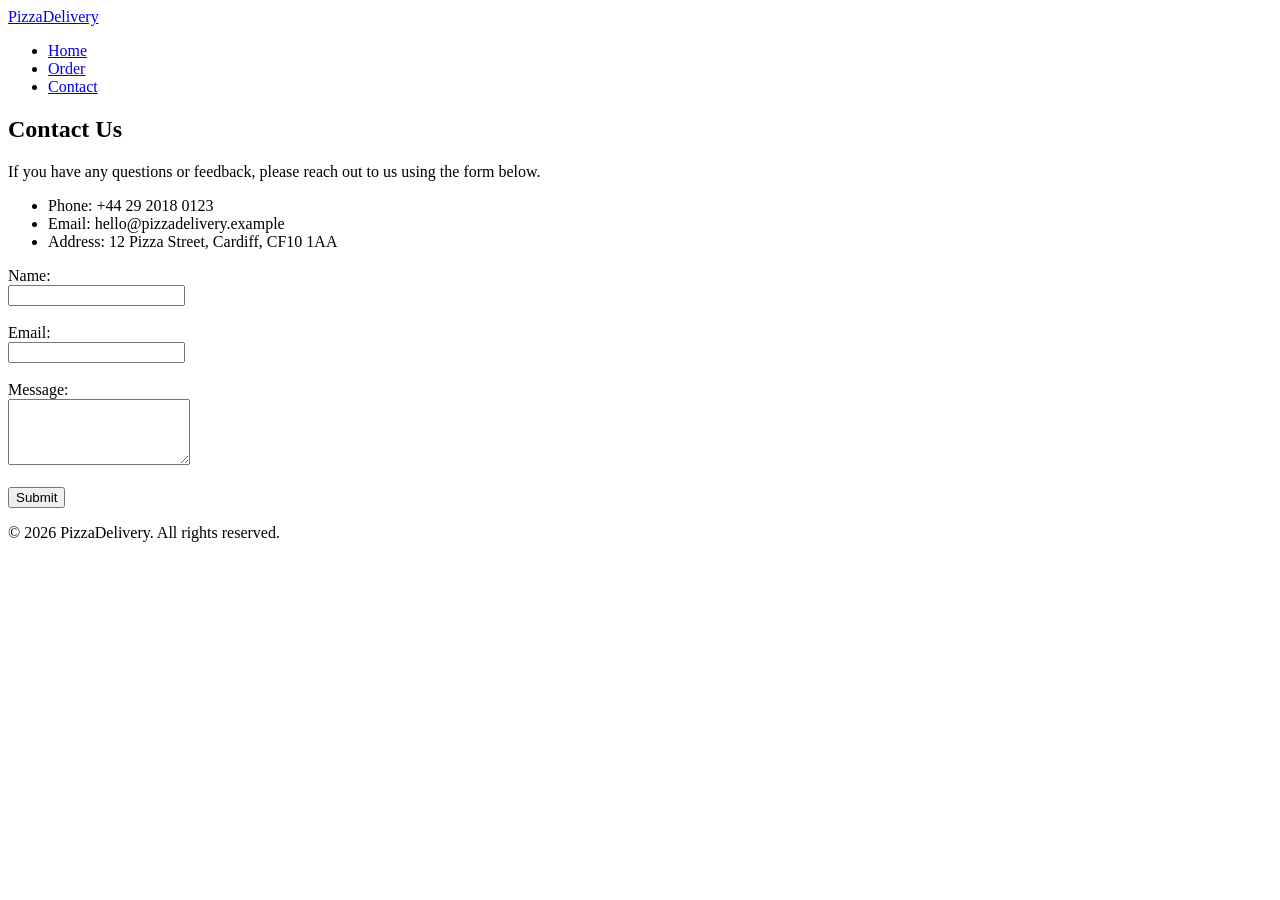
==== contact.html @ 274f7926 "Initial commit" ====
<!DOCTYPE HTML>
<html lang="en">
    <head>
        <meta charset="UTF-8">
        <meta name="viewport" content="width=device-width, initial-scale=1.0">
        <meta name="description" content="Pizza Delivery Service">
        <title>PizzaDelivery</title>
        <link rel="stylesheet" href="style.css">
    </head>
<body>
    <!--This is used to display the header and navigation bar for the website.-->
    <header class="site-header">
        <a class="logo" href="index.html">PizzaDelivery</a>
        <nav>
            <ul>
                <li id="home_link"><a href="index.html">Home</a></li>
                <li id="order_link"><a href="order.html">Order</a></li>
                <li><a href="contact.html">Contact</a></li>
            </ul>
        </nav>
    </header>

    <!--This is used to display the main content of the website.-->
    <main>
        <section>
            <header>
                <h1>Contact Us</h1>
            </header>

            <!--This is used to display the contact information.-->
            <p>If you have any questions or feedback, please reach out to us using the form below.</p>
            <section>
                <!-- CHANGED: <div> → <ul>, because <li> must be inside a list -->
                <ul class="card-list">
                    <li>Phone: +44 29 2018 0123</li>
                    <li>Email: hello@pizzadelivery.example</li>
                    <li>Address: 12 Pizza Street, Cardiff, CF10 1AA</li>
                </ul>
            </section>

            <!--This is used to display the form.-->
            <!-- CHANGED: added id, removed action and method -->
            <form id="contact-form">
                <label for="name">Name:</label><br>
                <input type="text" id="name" name="name" required><br><br>

                <label for="email">Email:</label><br>
                <input type="email" id="email" name="email" required><br><br>

                <!-- CHANGED: removed "optional" (fields without "required" are already optional) -->
                <label for="message">Message:</label><br>
                <textarea id="message" name="message" rows="4"></textarea><br><br>

                <button type="submit">Submit</button>
            </form>

            <!-- NEW: success message, hidden until the form is sent -->
            <p id="contact-success" class="contact-success" hidden></p>
        </section>
    </main> <!-- NEW: closes <main> -->

    <!--This is used to display the footer of the website.-->
    <footer class="footer">
        <p>&copy; 2026 PizzaDelivery. All rights reserved.</p>
    </footer>

    <!-- Connects to the JavaScript file of THIS page -->
    <script src="contact.js"></script>
</body>
</html>
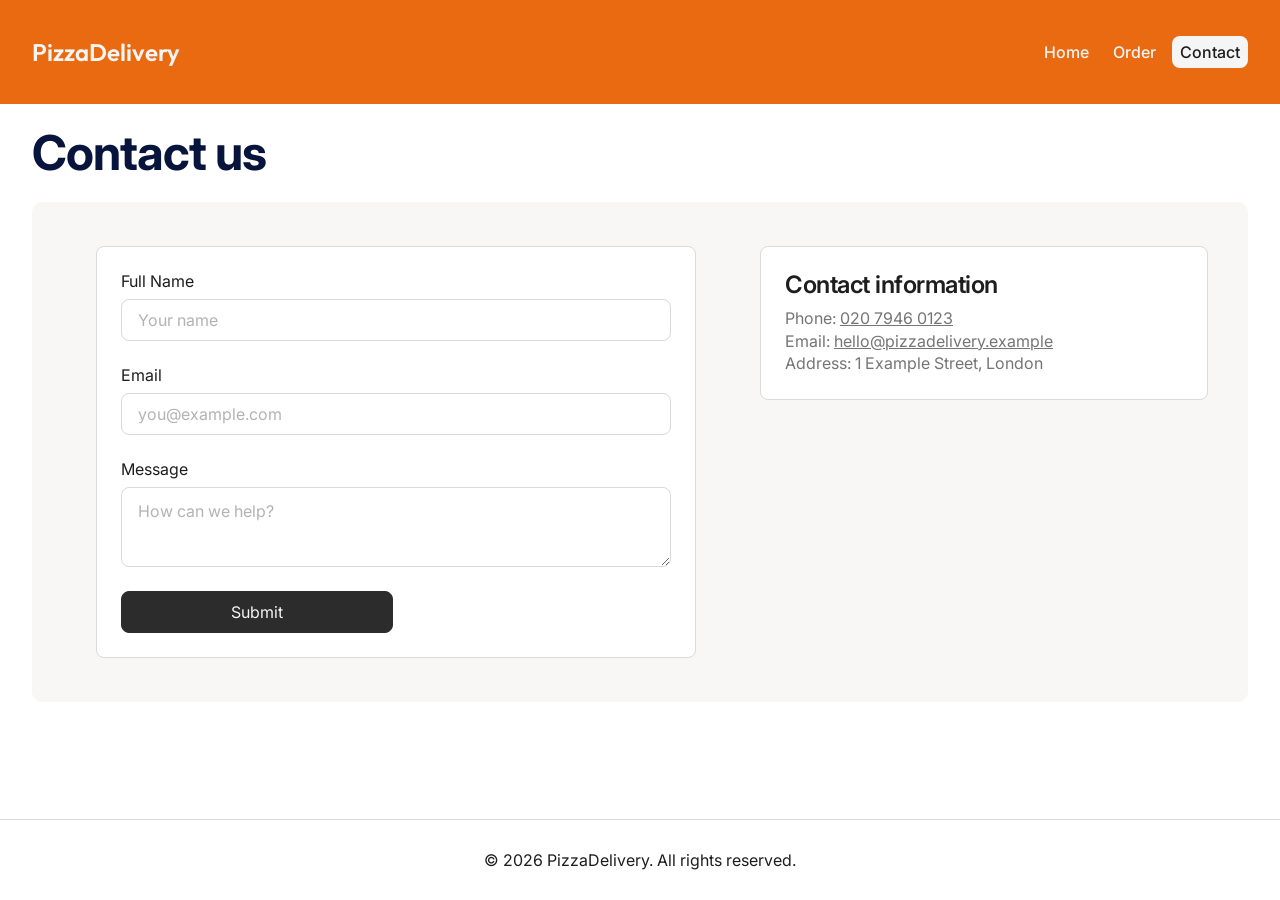
==== commit fdafa791: "Backup before assessment submission" ====
--- a/contact.html
+++ b/contact.html
@@ -3,68 +3,52 @@
     <head>
         <meta charset="UTF-8">
         <meta name="viewport" content="width=device-width, initial-scale=1.0">
-        <meta name="description" content="Pizza Delivery Service">
-        <title>PizzaDelivery</title>
-        <link rel="stylesheet" href="style.css">
+        <meta name="description" content="Contact PizzaDelivery">
+        <title>Contact - PizzaDelivery</title>
+        <link rel="preconnect" href="https://fonts.googleapis.com">
+        <link rel="preconnect" href="https://fonts.gstatic.com" crossorigin>
+        <link href="https://fonts.googleapis.com/css2?family=Inter:wght@400;500;600;700&family=Outfit:wght@600&display=swap" rel="stylesheet">
+        <link rel="stylesheet" href="base.css">
+        <link rel="stylesheet" href="contact.css">
     </head>
 <body>
-    <!--This is used to display the header and navigation bar for the website.-->
-    <header class="site-header">
-        <a class="logo" href="index.html">PizzaDelivery</a>
-        <nav>
-            <ul>
-                <li id="home_link"><a href="index.html">Home</a></li>
-                <li id="order_link"><a href="order.html">Order</a></li>
-                <li><a href="contact.html">Contact</a></li>
-            </ul>
-        </nav>
-    </header>
+    <!-- Shared header: built by script.js -->
+    <site-header></site-header>
 
-    <!--This is used to display the main content of the website.-->
-    <main>
-        <section>
-            <header>
-                <h1>Contact Us</h1>
-            </header>
+    <main class="contact-page">
+        <h1 class="page-title page-title--no-divider">Contact us</h1>
 
-            <!--This is used to display the contact information.-->
-            <p>If you have any questions or feedback, please reach out to us using the form below.</p>
-            <section>
-                <!-- CHANGED: <div> → <ul>, because <li> must be inside a list -->
-                <ul class="card-list">
-                    <li>Phone: +44 29 2018 0123</li>
-                    <li>Email: hello@pizzadelivery.example</li>
-                    <li>Address: 12 Pizza Street, Cardiff, CF10 1AA</li>
-                </ul>
-            </section>
+        <div class="page-columns">
+            <!-- Left column: the contact form -->
+            <form class="form card contact-form" id="contact-form">
+                <label for="contact-name">Full Name</label>
+                <input type="text" id="contact-name" name="name" placeholder="Your name" required>
 
-            <!--This is used to display the form.-->
-            <!-- CHANGED: added id, removed action and method -->
-            <form id="contact-form">
-                <label for="name">Name:</label><br>
-                <input type="text" id="name" name="name" required><br><br>
+                <label for="contact-email">Email</label>
+                <input type="email" id="contact-email" name="email" placeholder="you@example.com" required>
 
-                <label for="email">Email:</label><br>
-                <input type="email" id="email" name="email" required><br><br>
+                <label for="contact-message">Message</label>
+                <textarea id="contact-message" name="message" placeholder="How can we help?" required></textarea>
 
-                <!-- CHANGED: removed "optional" (fields without "required" are already optional) -->
-                <label for="message">Message:</label><br>
-                <textarea id="message" name="message" rows="4"></textarea><br><br>
-
-                <button type="submit">Submit</button>
+                <button type="submit" class="button button--primary">Submit</button>
             </form>
 
-            <!-- NEW: success message, hidden until the form is sent -->
-            <p id="contact-success" class="contact-success" hidden></p>
-        </section>
-    </main> <!-- NEW: closes <main> -->
+            <!-- Right column: contact information -->
+            <aside class="card contact-info">
+                <h2 class="card-title">Contact information</h2>
+                <address class="contact-details">
+                    <p>Phone: <a href="tel:02079460123">020 7946 0123</a></p>
+                    <p>Email: <a href="mailto:hello@pizzadelivery.example">hello@pizzadelivery.example</a></p>
+                    <p>Address: 1 Example Street, London</p>
+                </address>
+            </aside>
+        </div>
+    </main>
 
-    <!--This is used to display the footer of the website.-->
-    <footer class="footer">
-        <p>&copy; 2026 PizzaDelivery. All rights reserved.</p>
-    </footer>
+    <!-- Shared footer: built by script.js -->
+    <site-footer></site-footer>
 
-    <!-- Connects to the JavaScript file of THIS page -->
-    <script src="contact.js"></script>
+    <!--This connects to the JavaScript file.-->
+    <script src="script.js"></script>
 </body>
-</html>+</html>
--- a/base.css
+++ b/base.css
@@ -0,0 +1,482 @@
+/* Shared styles: loaded on every page, before the page's own stylesheet.
+Figma, 2026, Simple Design System, https://www.figma.com/community/file/1380235722331273046/simple-design-system, 23th Oct 2026,
+
+/* =========================================================
+   1. Variables
+   ========================================================= */
+:root {
+    /* Colours */
+    --color-background-default: #FFFFFF;
+    --color-background-brand-primary: #2C2C2C;
+    --color-background-brand-secondary: #F8F7F5;
+    --color-background-hero: #FEFAED;
+    --color-primary: #EA6A12;
+    --color-text-primary: #1E1E1E;
+    --color-text-secondary: #757575;
+    --color-text-tertiary: #B3B3B3;
+    --color-text-headline: #07143B;
+    --color-text-subtitle: #959895;
+    --color-text-on-primary: #F5F5F5;
+    --color-border: #D9D9D9;
+
+    /* State colours: mixed from the colours above, so there are no extra HEX values.
+       "hover" is a little darker, "active" (while pressed) is darker still. */
+    --color-primary-hover: color-mix(in srgb, var(--color-primary), var(--color-text-primary) 15%);
+    --color-primary-active: color-mix(in srgb, var(--color-primary), var(--color-text-primary) 30%);
+    --color-brand-primary-hover: color-mix(in srgb, var(--color-background-brand-primary), var(--color-text-headline) 50%);
+    --color-brand-primary-active: var(--color-text-headline);
+    --color-secondary-hover: var(--color-border);
+    --color-secondary-active: color-mix(in srgb, var(--color-border), var(--color-text-primary) 15%);
+    --color-on-primary-hover: color-mix(in srgb, var(--color-text-on-primary) 15%, transparent);
+    --color-on-primary-active: color-mix(in srgb, var(--color-text-on-primary) 30%, transparent);
+    --color-overlay: color-mix(in srgb, var(--color-text-primary) 20%, transparent);
+
+    /* Typography */
+    --font-family: "Inter", system-ui, -apple-system, "Segoe UI", Roboto, Helvetica, Arial, sans-serif;
+    --font-family-logo: "Outfit", var(--font-family);
+    --h6: 14px;
+    --h5: 16px;
+    --h4: 24px;
+    --h3: 32px;
+    --h2: 48px;
+    --h1: 72px;
+
+    /* Sizes */
+    --footer-height: 81px; /* the body leaves this much space at the bottom for the footer */
+
+    /* Shapes */
+    --radius: 8px;
+    --focus-ring: 2px solid var(--color-primary);
+}
+
+/* =========================================================
+   2. Base
+   ========================================================= */
+* {
+    box-sizing: border-box;
+}
+
+body {
+    margin: 0;
+    padding-bottom: var(--footer-height); /* space for the fixed footer, so it never covers content */
+    font-family: var(--font-family);
+    color: var(--color-text-primary);
+    background-color: var(--color-background-default);
+}
+
+img {
+    max-width: 100%;
+}
+
+/* =========================================================
+   3. Header and footer
+   ========================================================= */
+
+.site-header {
+    display: flex;
+    justify-content: space-between;
+    align-items: center;
+    padding: 32px;
+    background-color: var(--color-primary);
+}
+
+.logo {
+    font-family: var(--font-family-logo);
+    font-weight: 600;
+    font-size: var(--h4);
+    line-height: 40px;
+    color: var(--color-text-on-primary);
+    text-decoration: none;
+}
+
+.nav-list {
+    display: flex;
+    gap: 8px;
+    list-style: none;
+    margin: 0;
+    padding: 0;
+}
+
+.nav-list a {
+    display: block;
+    padding: 8px;
+    border-radius: var(--radius);
+    font-weight: 500;
+    font-size: var(--h5);
+    line-height: 1;
+    color: var(--color-text-on-primary);
+    text-decoration: none;
+}
+
+.nav-list a:hover {
+    background-color: var(--color-on-primary-hover);
+}
+
+.nav-list a:active {
+    background-color: var(--color-on-primary-active);
+}
+
+.nav-list a:focus-visible {
+    outline: 2px solid var(--color-text-on-primary);
+    outline-offset: 2px;
+}
+
+/* The link of the page you are on (set with aria-current="page" in the HTML) */
+.nav-list a[aria-current="page"] {
+    background-color: var(--color-text-on-primary);
+    color: var(--color-text-primary);
+}
+
+/* Footer fixed to the bottom of the window, always visible */
+.site-footer {
+    position: fixed;
+    right: 0;
+    bottom: 0;
+    left: 0;
+    z-index: 10; /* stays above the page content when scrolling */
+    display: flex;
+    justify-content: center;
+    align-items: center;
+    height: var(--footer-height);
+    padding: 0 32px;
+    border-top: 1px solid var(--color-border);
+    background-color: var(--color-background-default);
+    text-align: center;
+    font-size: var(--h5);
+}
+
+.site-footer p {
+    margin: 0;
+}
+
+/* =========================================================
+   4. Components: reusable on any page
+   ========================================================= */
+
+/* Page title with a divider line underneath */
+.page-title {
+    margin: 0;
+    padding-bottom: 20px;
+    border-bottom: 1px solid var(--color-border);
+    font-size: var(--h2);
+    font-weight: 700;
+    line-height: 1.2;
+    letter-spacing: -0.02em;
+    color: var(--color-text-headline);
+}
+
+/* Page title without the divider line */
+.page-title--no-divider {
+    padding-bottom: 0;
+    border-bottom: 0;
+}
+
+/* Two-column layout on a grey panel: a wide main column and a narrower side column.
+   Used by the Order page (menu + basket) and the Contact page (form + details). */
+.page-columns {
+    display: grid;
+    grid-template-columns: minmax(0, 735px) minmax(240px, 448px);
+    justify-content: space-between;
+    align-items: start;
+    gap: 64px;
+    margin: 32px;
+    padding: 32px 40px 64px 64px;
+    border-radius: 10px;
+    background-color: var(--color-background-brand-secondary);
+}
+
+/* White box with a border (<div class="card">) */
+.card {
+    padding: 24px;
+    border: 1px solid var(--color-border);
+    border-radius: var(--radius);
+    background-color: var(--color-background-default);
+}
+
+.card-title {
+    margin: 0;
+    font-size: var(--h4);
+    font-weight: 600;
+    line-height: 1.2;
+    letter-spacing: -0.02em;
+}
+
+/* Divider line (<hr class="divider">) */
+.divider {
+    width: 100%;
+    margin: 24px 0;
+    border: 0;
+    border-top: 1px solid var(--color-border);
+}
+
+/* Buttons
+   Use "button" plus one colour: button--primary, button--secondary or button--accent.
+   Add button--block to make it full width.
+   Example: <button class="button button--primary">Continue</button> */
+.button {
+    display: inline-flex;
+    justify-content: center;
+    align-items: center;
+    gap: 8px;
+    padding: 12px;
+    border: 1px solid transparent;
+    border-radius: var(--radius);
+    font-family: inherit;
+    font-size: var(--h5);
+    line-height: 1;
+    text-decoration: none;
+    cursor: pointer;
+    transition: background-color 0.15s, border-color 0.15s, color 0.15s;
+}
+
+.button:focus-visible {
+    outline: var(--focus-ring);
+    outline-offset: 2px;
+}
+
+.button:disabled {
+    opacity: 0.4;
+    cursor: not-allowed;
+}
+
+.button--block {
+    width: 100%;
+}
+
+/* Dark button: the main action (Place order, Continue, Confirm) */
+.button--primary {
+    background-color: var(--color-background-brand-primary);
+    border-color: var(--color-background-brand-primary);
+    color: var(--color-text-on-primary);
+}
+
+.button--primary:hover:not(:disabled) {
+    background-color: var(--color-brand-primary-hover);
+    border-color: var(--color-brand-primary-hover);
+}
+
+.button--primary:active:not(:disabled) {
+    background-color: var(--color-brand-primary-active);
+    border-color: var(--color-brand-primary-active);
+}
+
+/* Light button: the other choice (Cancel, Back) */
+.button--secondary {
+    background-color: var(--color-background-brand-secondary);
+    border-color: var(--color-border);
+    color: var(--color-text-primary);
+}
+
+.button--secondary:hover:not(:disabled) {
+    background-color: var(--color-secondary-hover);
+}
+
+.button--secondary:active:not(:disabled) {
+    background-color: var(--color-secondary-active);
+    border-color: var(--color-secondary-active);
+}
+
+/* Orange button: calls to action on the brand colour (Order now) */
+.button--accent {
+    background-color: var(--color-primary);
+    border-color: var(--color-primary);
+    color: var(--color-text-on-primary);
+}
+
+.button--accent:hover:not(:disabled) {
+    background-color: var(--color-primary-hover);
+    border-color: var(--color-primary-hover);
+}
+
+.button--accent:active:not(:disabled) {
+    background-color: var(--color-primary-active);
+    border-color: var(--color-primary-active);
+}
+
+/* Small button with only a symbol or icon (+, −, ×)
+   Always give it an aria-label so screen readers can name it. */
+.icon-button {
+    display: inline-flex;
+    justify-content: center;
+    align-items: center;
+    min-width: 24px;
+    min-height: 24px;
+    padding: 0;
+    border: 0;
+    border-radius: 4px;
+    background: transparent;
+    font-family: inherit;
+    font-size: var(--h5);
+    line-height: 1;
+    color: var(--color-text-primary);
+    cursor: pointer;
+    transition: color 0.15s;
+}
+
+.icon-button:hover:not(:disabled) {
+    color: var(--color-primary);
+}
+
+.icon-button:active:not(:disabled) {
+    color: var(--color-primary-active);
+}
+
+.icon-button:focus-visible {
+    outline: var(--focus-ring);
+    outline-offset: 2px;
+}
+
+.icon-button:disabled {
+    opacity: 0.35;
+    cursor: not-allowed;
+}
+
+/* Dropdown (<select class="select">) */
+.select {
+    appearance: none;
+    min-width: 120px;
+    height: 40px;
+    padding: 0 36px 0 16px;
+    border: 1px solid var(--color-border);
+    border-radius: var(--radius);
+    background: var(--color-background-default) url("images/icons/chevron-down.svg") no-repeat right 12px center;
+    font-family: inherit;
+    font-size: var(--h5);
+    color: var(--color-text-primary);
+    cursor: pointer;
+}
+
+/* Forms (<form class="form">): labels above full-width fields */
+.form label {
+    display: block;
+    margin-bottom: 8px;
+    font-size: var(--h5);
+}
+
+.form input,
+.form textarea {
+    display: block;
+    width: 100%;
+    margin-bottom: 24px;
+    padding: 12px 16px;
+    border: 1px solid var(--color-border);
+    border-radius: var(--radius);
+    background-color: var(--color-background-default);
+    font-family: inherit;
+    font-size: var(--h5);
+    line-height: 1;
+    color: var(--color-text-primary);
+}
+
+.form input {
+    height: 42px;
+}
+
+.form textarea {
+    min-height: 80px;
+    line-height: 1.4;
+    resize: vertical;
+}
+
+.form ::placeholder {
+    color: var(--color-text-tertiary);
+}
+
+/* Field states, shared by dropdowns and form fields */
+.select:hover,
+.form input:hover,
+.form textarea:hover {
+    border-color: var(--color-text-tertiary);
+}
+
+.select:focus-visible,
+.form input:focus-visible,
+.form textarea:focus-visible {
+    outline: var(--focus-ring);
+    outline-offset: 2px;
+}
+
+/* Modal (<dialog class="modal">) */
+.modal {
+    width: 560px;
+    max-width: calc(100% - 32px);
+    max-height: calc(100vh - 32px);
+    padding: 24px;
+    border: 1px solid var(--color-border);
+    border-radius: var(--radius);
+    background-color: var(--color-background-default);
+    color: var(--color-text-primary);
+    overflow-y: auto;
+}
+
+.modal::backdrop {
+    background-color: var(--color-overlay);
+}
+
+.modal-title {
+    margin: 0 0 24px;
+    font-size: var(--h4);
+    font-weight: 600;
+    line-height: 1.2;
+}
+
+/* Row of buttons at the bottom of a modal: they share the width equally */
+.modal-buttons {
+    display: flex;
+    gap: 24px;
+    margin-top: 24px;
+}
+
+.modal-buttons .button {
+    flex: 1;
+}
+
+/* =========================================================
+   Smaller screens
+   ========================================================= */
+
+/* Medium screens: the two columns stack */
+@media (max-width: 1024px) {
+    .page-columns {
+        grid-template-columns: minmax(0, 1fr);
+        gap: 32px;
+        padding: 32px;
+    }
+}
+
+@media (max-width: 768px) {
+    /* A shorter footer, so it takes less of a small screen */
+    :root {
+        --footer-height: 52px;
+    }
+
+    .site-footer {
+        padding: 0 16px;
+        font-size: var(--h6);
+    }
+
+    .page-columns {
+        margin: 16px;
+        padding: 20px 16px;
+    }
+
+    .site-header {
+        flex-wrap: wrap;
+        gap: 8px;
+        padding: 16px;
+    }
+
+    .page-title {
+        font-size: var(--h3);
+    }
+}
+
+@media (max-width: 480px) {
+    .modal {
+        padding: 20px;
+    }
+
+    .modal-buttons {
+        gap: 12px;
+    }
+}
--- a/contact.css
+++ b/contact.css
@@ -0,0 +1,72 @@
+/* Contact page styles: loaded only on contact.html, after base.css.
+   The two columns (.page-columns), white boxes (.card), form fields (.form)
+   and the Submit button (.button) all come from base.css. */
+
+/* Title sits above the grey panel */
+.contact-page .page-title {
+    margin: 20px 32px 0;
+}
+
+.contact-page .page-columns {
+    margin-top: 20px;
+    padding-top: 44px;
+    padding-bottom: 44px;
+}
+
+/* Submit button: fixed width instead of the full form width */
+.contact-form .button {
+    width: 100%;
+    max-width: 272px;
+}
+
+/* Contact information card */
+.contact-info {
+    display: flex;
+    flex-direction: column;
+    gap: 8px;
+}
+
+.contact-details {
+    font-style: normal; /* <address> is italic by default */
+    font-size: var(--h5);
+    line-height: 1.4;
+    color: var(--color-text-secondary);
+}
+
+.contact-details p {
+    margin: 0;
+}
+
+.contact-details a {
+    color: inherit;
+}
+
+.contact-details a:hover {
+    color: var(--color-primary);
+}
+
+.contact-details a:active {
+    color: var(--color-primary-active);
+}
+
+.contact-details a:focus-visible {
+    outline: var(--focus-ring);
+    outline-offset: 2px;
+}
+
+/* Small screens */
+@media (max-width: 768px) {
+    .contact-page .page-title {
+        margin: 16px 16px 0;
+    }
+
+    .contact-page .page-columns {
+        margin-top: 16px;
+        padding-top: 20px;
+        padding-bottom: 20px;
+    }
+
+    .contact-form .button {
+        max-width: none;
+    }
+}
